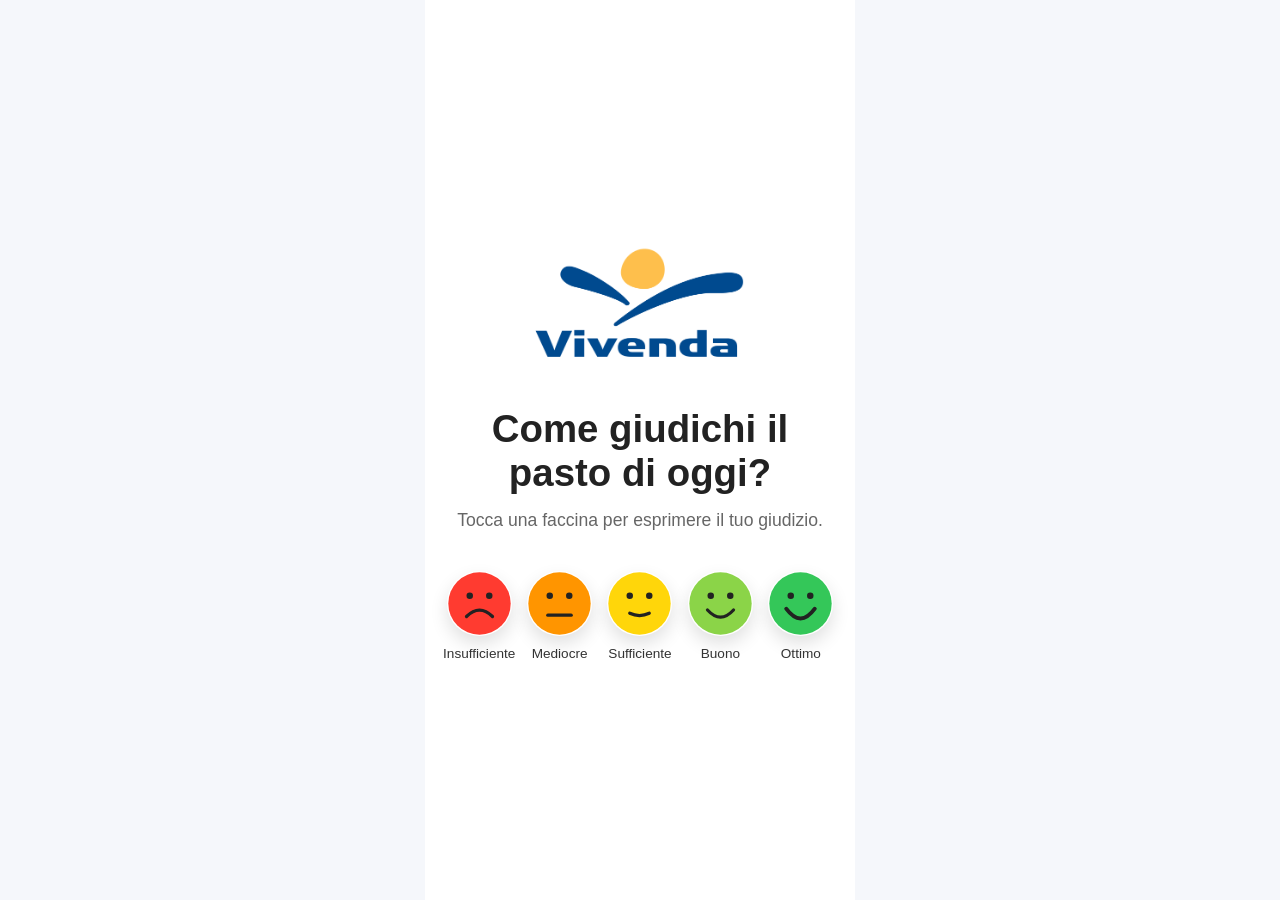
==== index.html @ 31a28fef "Move frontend to root for GitHub Pages" ====
<!DOCTYPE html>
<html lang="it">

<head>

    <meta charset="UTF-8">
    <meta name="viewport" content="width=device-width, initial-scale=1.0">

    <title>VIVENDA Satisfaction System</title>

    <link rel="stylesheet" href="style.css">

</head>

<body>

<div class="container">

    <header>

        <img
            src="assets/logo/logo-vivenda.png"
            class="logo"
            alt="Vivenda">

    </header>

    <section id="votePage">

        <h1>Come giudichi il pasto di oggi?</h1>

        <p class="subtitle">

            Tocca una faccina per esprimere il tuo giudizio.

        </p>

        <div id="emojiContainer">

            <!-- SVG inseriti via JavaScript -->

        </div>

    </section>

    <section
        id="thanksPage"
        class="hidden">

        <div class="check">

            ✓

        </div>

        <h2>Grazie!</h2>

        <p>

            Il tuo feedback è stato registrato.

        </p>

    </section>

</div>

<script src="script.js"></script>

</body>

</html>
---- style.css ----
*{
    margin:0;
    padding:0;
    box-sizing:border-box;
}

body{
    font-family:-apple-system,BlinkMacSystemFont,"SF Pro Display","Segoe UI",Arial,sans-serif;
    background:#f5f7fb;
    display:flex;
    justify-content:center;
    align-items:center;
    min-height:100vh;
    overflow:hidden;
}

.container{
    width:100%;
    max-width:430px;
    min-height:100vh;
    background:#fff;
    padding:30px 20px;
    text-align:center;
    display:flex;
    flex-direction:column;
    justify-content:center;
    border-radius:0;
    box-shadow:none;
}

.logo{

    width:220px;

    margin-bottom:35px;

}

h1{

    font-size:2.4rem;

    color:#222;

}

.subtitle{

    margin-top:15px;

    color:#666;

    font-size:1.1rem;

}

#emojiContainer{
    display:grid;
    grid-template-columns:repeat(5,minmax(55px,1fr));
    gap:12px;
    align-items:start;
    justify-items:center;
    margin-top:40px;
}

.vote-card{
    cursor:pointer;
    transition:.18s;
}

.vote-card:active{
    transform:scale(.92);
}

.vote-card img{
    width:65px;
    height:65px;
    display:block;
}

.vote-card p{
    margin-top:10px;
    font-size:.85rem;
    color:#333;
}

.hidden{

    display:none;

}

.check{

    font-size:120px;

    color:#28a745;

    margin-bottom:20px;

}

#thanksPage h2{

    font-size:3rem;

}

#thanksPage p{

    margin-top:20px;

    font-size:1.4rem;

    color:#666;

}
.circle{
    width:65px;
    height:65px;
    border-radius:50%;
    display:flex;
    justify-content:center;
    align-items:center;
    margin:auto;
    transition:.18s;
    box-shadow:0 8px 18px rgba(0,0,0,.12);
}

.circle:hover{

    transform:scale(1.08);

}

.vote-card p{
    margin-top:10px;
    font-size:.85rem;
    color:#333;
}

button{
    border:none;
    background:none;
}

.hidden{
    display:none !important;   
}

.vote-card.sending{
    pointer-events:none;
    animation:pulse .6s infinite;
}

@keyframes pulse{

    0%{
        transform:scale(1);
    }

    50%{
        transform:scale(.92);
    }

    100%{
        transform:scale(1);
    }

}
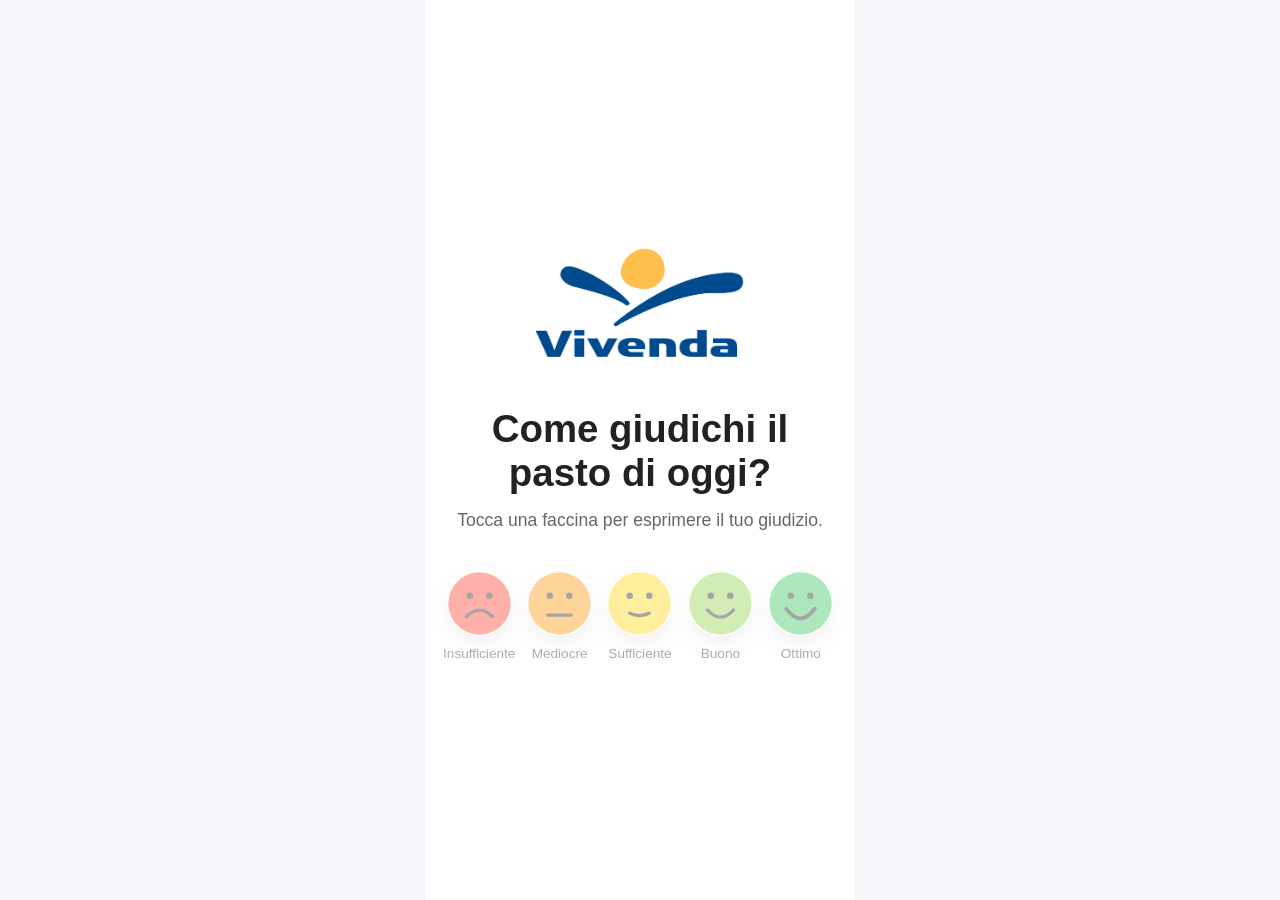
==== commit af373296: "Correzione funzione mostraGrazie" ====
--- a/index.html
+++ b/index.html
@@ -65,6 +65,32 @@
 
 </div>
 
+<section id="closedPage" class="hidden">
+
+    <div class="closed-container">
+
+        <h1>🕒</h1>
+
+        <h2>Servizio momentaneamente chiuso</h2>
+
+        <p>
+
+            Il servizio di rilevazione del gradimento
+            è attualmente non disponibile.
+
+        </p>
+
+        <p>
+
+            Sarà nuovamente disponibile durante
+            il prossimo turno di distribuzione.
+
+        </p>
+
+    </div>
+
+</section>
+
 <script src="script.js"></script>
 
 </body>
--- a/style.css
+++ b/style.css
@@ -167,4 +167,43 @@
         transform:scale(1);
     }
 
+}
+
+#closedPage{
+
+    display:flex;
+    justify-content:center;
+    align-items:center;
+    height:100vh;
+
+}
+
+.closed-container{
+
+    max-width:700px;
+    text-align:center;
+    padding:50px;
+
+}
+
+.closed-container h1{
+
+    font-size:90px;
+    margin-bottom:20px;
+
+}
+
+.closed-container h2{
+
+    font-size:42px;
+    color:#009688;
+    margin-bottom:25px;
+
+}
+
+.closed-container p{
+
+    font-size:24px;
+    line-height:1.6;
+
 }
